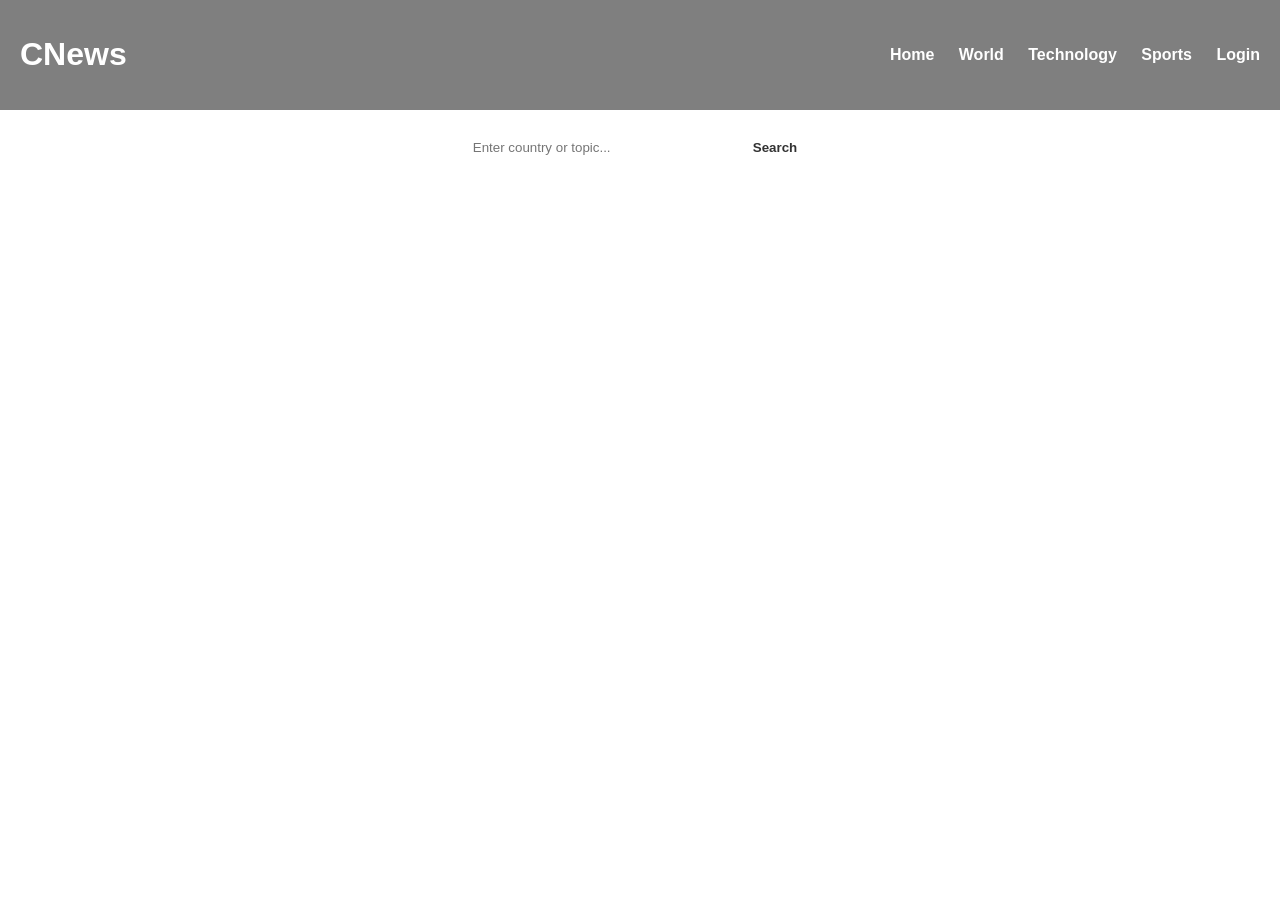
==== index.html @ 41fb643c "Initial commit" ====
<!DOCTYPE html>
<html lang="en">
<head>
  <meta charset="UTF-8">
  <meta name="viewport" content="width=device-width, initial-scale=1.0">
  <title>CNews - Visual News</title>
  <link rel="stylesheet" href="style.css">
</head>
<body>
  <!-- Top Navigation -->
  <header>
    <div class="nav-container">
      <h1>CNews</h1>
      <nav>
        <a href="#">Home</a>
        <a href="#">World</a>
        <a href="#">Technology</a>
        <a href="#">Sports</a>
        <a href="login.html" class="login-btn">Login</a>
      </nav>
    </div>
  </header>

  <!-- Search & Country Selector -->
  <section class="search-section">
    <input type="text" id="place-input" placeholder="Enter country or topic...">
    <button id="search-btn">Search</button>
  </section>

  <!-- News Container -->
  <section id="news-container" class="news-container">
    <!-- News cards will be injected here -->
  </section>

  <script src="script.js"></script>
</body>
</html>
---- style.css ----
body {
  margin: 0;
  font-family: Arial, sans-serif;
  min-height: 100vh;
  background-size: cover;
  background-position: center;
  transition: background-image 0.5s ease;
  color: white;
}

/* Semi-transparent header */
header {
  background: rgba(0, 0, 0, 0.5);
  color: white;
  padding: 15px 20px;
  position: sticky;
  top: 0;
  z-index: 10;
}

.nav-container {
  display: flex;
  justify-content: space-between;
  align-items: center;
}

nav a {
  color: white;
  margin-left: 20px;
  text-decoration: none;
  font-weight: bold;
}

nav a:hover {
  text-decoration: underline;
}

/* Search Section */
.search-section {
  display: flex;
  justify-content: center;
  margin: 20px 0;
}

#place-input {
  width: 250px;
  padding: 10px;
  border-radius: 5px 0 0 5px;
  border: none;
}

#search-btn {
  padding: 10px 20px;
  border: none;
  background-color: rgba(255, 255, 255, 0.8);
  color: #333;
  cursor: pointer;
  border-radius: 0 5px 5px 0;
  font-weight: bold;
}

#search-btn:hover {
  background-color: rgba(255, 255, 255, 1);
}

/* News Cards */
.news-container {
  display: grid;
  grid-template-columns: repeat(auto-fill, minmax(180px, 1fr));
  gap: 15px;
  padding: 20px;
}

.news-card {
  background: rgba(0, 0, 0, 0.5);
  border-radius: 15px;
  padding: 10px;
  display: flex;
  flex-direction: column;
  justify-content: flex-end;
  height: 160px;
  transition: transform 0.3s ease;
  overflow: hidden;
  backdrop-filter: blur(4px);
}

.news-card:hover {
  transform: translateY(-5px);
}

.news-card h3 {
  font-size: 14px;
  margin-bottom: 5px;
}

.news-card p {
  font-size: 12px;
  margin-bottom: 5px;
}

.news-card a {
  color: #ffd700;
  text-decoration: none;
  font-weight: bold;
  font-size: 12px;
}
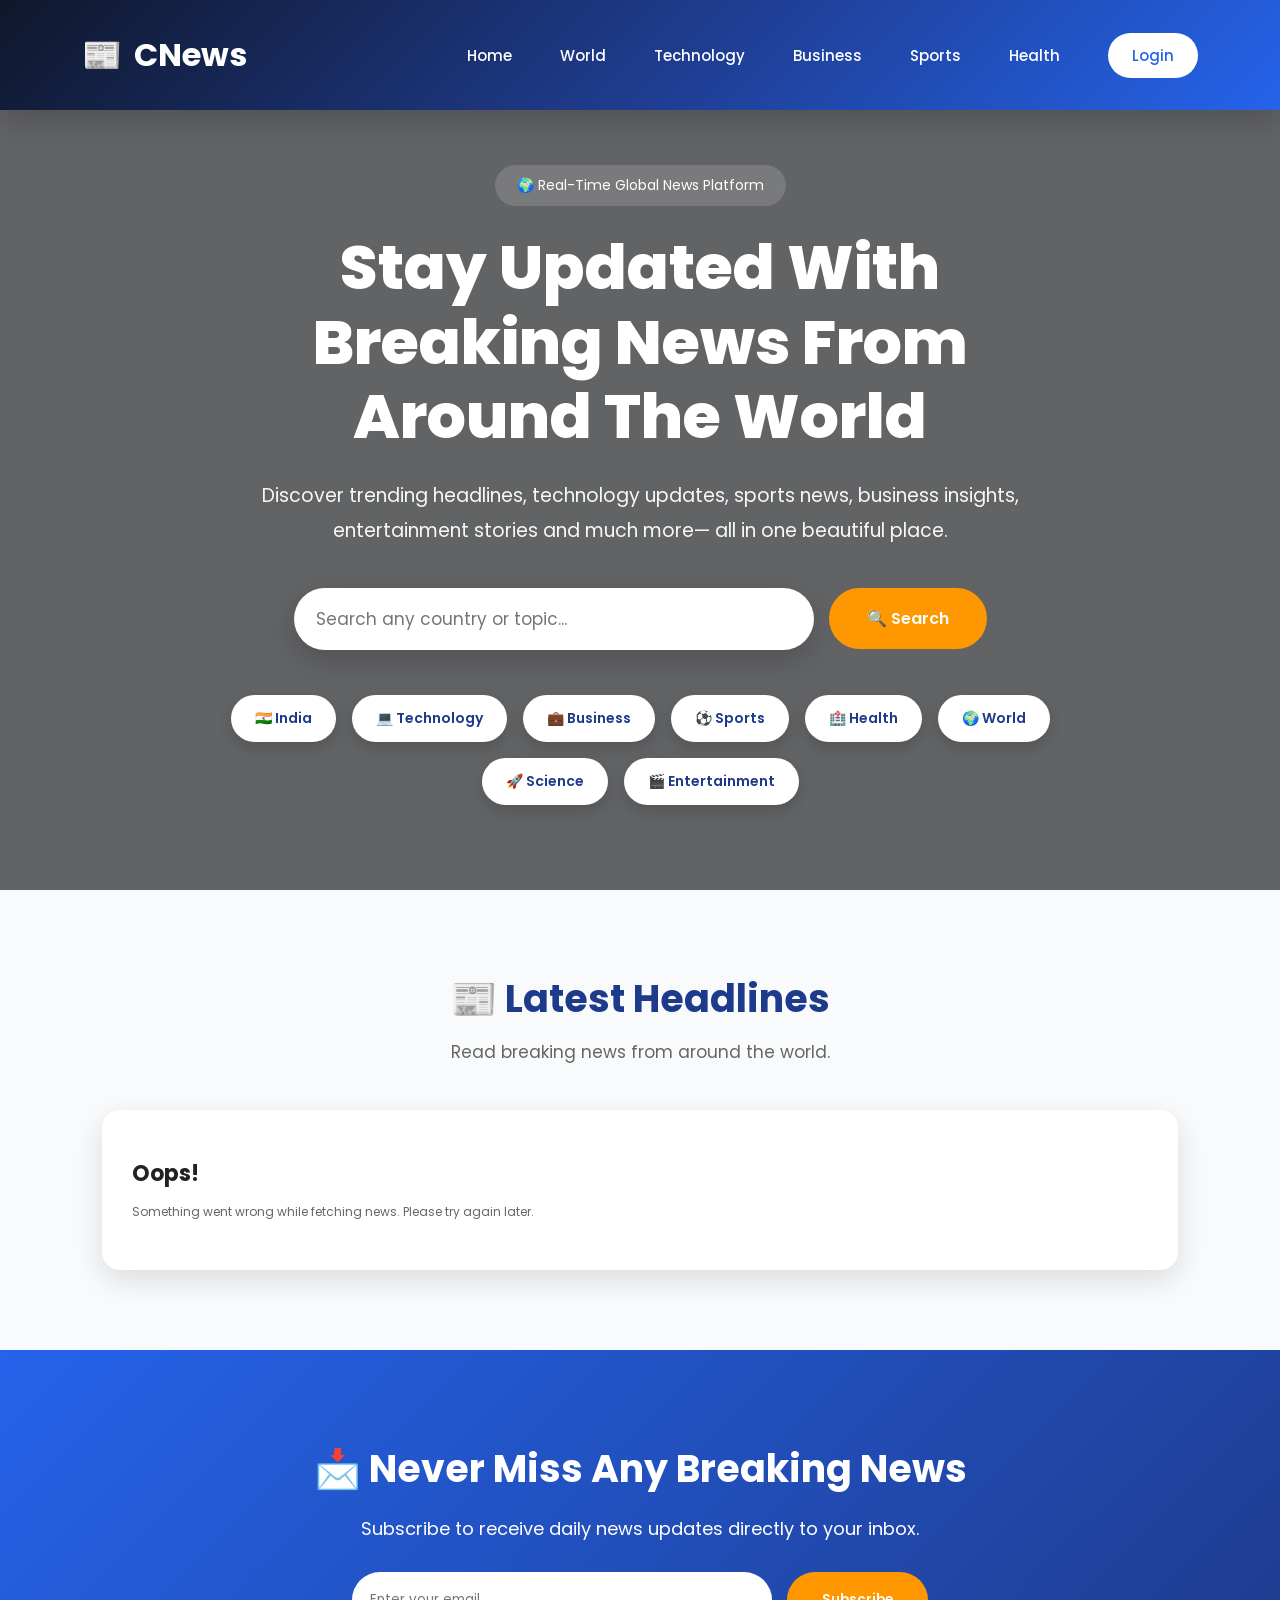
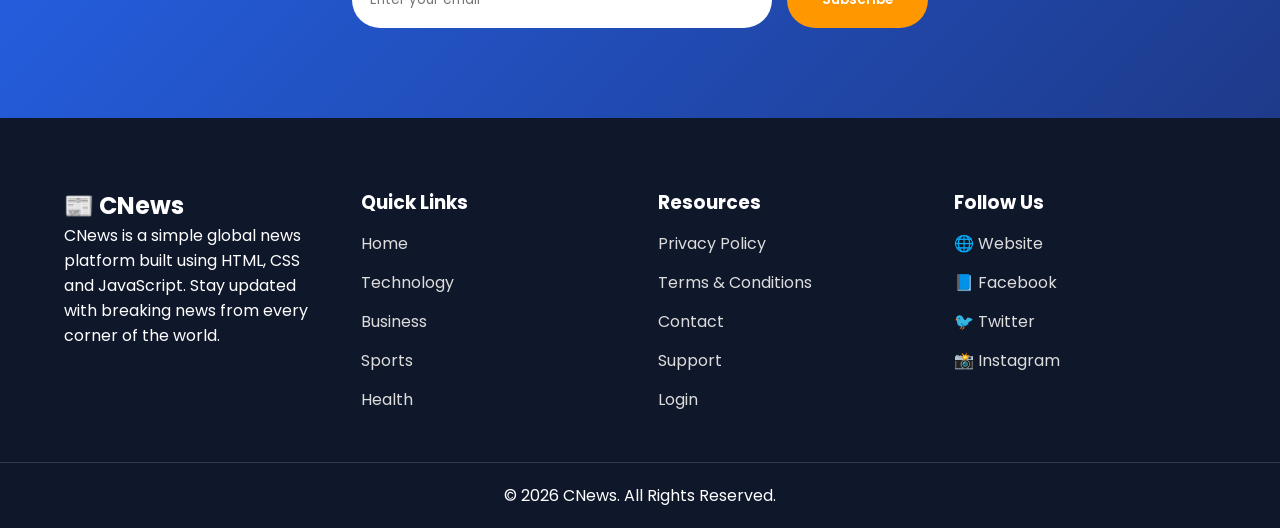
==== commit e60362a3: "Redesigned CNews UI and improved news cards" ====
--- a/index.html
+++ b/index.html
@@ -1,38 +1,1133 @@
 <!DOCTYPE html>
 <html lang="en">
 <head>
-  <meta charset="UTF-8">
-  <meta name="viewport" content="width=device-width, initial-scale=1.0">
-  <title>CNews - Visual News</title>
-  <link rel="stylesheet" href="style.css">
+<meta charset="UTF-8">
+<meta name="viewport" content="width=device-width, initial-scale=1.0">
+<title>CNews | Latest News Around The World</title>
+
+<link rel="preconnect" href="https://fonts.googleapis.com">
+<link rel="preconnect" href="https://fonts.gstatic.com" crossorigin>
+
+<link href="https://fonts.googleapis.com/css2?family=Poppins:wght@300;400;500;600;700;800&display=swap" rel="stylesheet">
+
+<link rel="stylesheet" href="style.css">
+
+<style>
+
+*{
+margin:0;
+padding:0;
+box-sizing:border-box;
+font-family:'Poppins',sans-serif;
+}
+
+html{
+scroll-behavior:smooth;
+}
+
+body{
+background:#f4f7fc;
+color:#222;
+}
+
+/*=========================
+NAVBAR
+=========================*/
+
+header{
+
+position:fixed;
+top:0;
+left:0;
+width:100%;
+z-index:999;
+
+background:linear-gradient(135deg,#0f172a,#1e3a8a,#2563eb);
+
+box-shadow:0 10px 30px rgba(0,0,0,.18);
+
+}
+
+nav{
+
+width:90%;
+margin:auto;
+
+display:flex;
+align-items:center;
+justify-content:space-between;
+
+height:80px;
+
+}
+
+.logo{
+
+display:flex;
+align-items:center;
+gap:12px;
+
+font-size:32px;
+font-weight:700;
+color:#fff;
+
+}
+
+.logo img{
+
+height:42px;
+width:42px;
+
+}
+
+.menu{
+
+display:flex;
+align-items:center;
+gap:28px;
+
+}
+
+.menu a{
+
+text-decoration:none;
+color:white;
+
+font-size:15px;
+font-weight:500;
+
+transition:.35s;
+
+}
+
+.menu a:hover{
+
+color:#ffd54f;
+
+}
+
+.login-btn{
+
+padding:11px 24px;
+
+border-radius:40px;
+
+background:white;
+
+color:#2563eb!important;
+
+font-weight:600;
+
+}
+
+.login-btn:hover{
+
+background:#ffd54f;
+
+color:#000!important;
+
+}
+
+/* Hamburger button (hidden on desktop) */
+.hamburger{
+
+display:none;
+
+flex-direction:column;
+
+gap:5px;
+
+cursor:pointer;
+
+background:none;
+
+border:none;
+
+padding:8px;
+
+z-index:1000;
+
+}
+
+.hamburger span{
+
+width:28px;
+
+height:3px;
+
+background:#fff;
+
+border-radius:3px;
+
+transition:.3s;
+
+}
+
+.hamburger.active span:nth-child(1){
+
+transform:translateY(8px) rotate(45deg);
+
+}
+
+.hamburger.active span:nth-child(2){
+
+opacity:0;
+
+}
+
+.hamburger.active span:nth-child(3){
+
+transform:translateY(-8px) rotate(-45deg);
+
+}
+
+/*=========================
+HERO
+=========================*/
+
+.hero{
+
+margin-top:80px;
+
+min-height:90vh;
+
+display:flex;
+align-items:center;
+justify-content:center;
+
+padding:80px 7%;
+
+background:
+
+linear-gradient(rgba(0,0,0,.60),
+rgba(0,0,0,.60)),
+
+url("https://images.unsplash.com/photo-1504711434969-e33886168f5c?auto=format&fit=crop&w=1600&q=80");
+
+background-size:cover;
+background-position:center;
+
+}
+
+.hero-content{
+
+max-width:850px;
+text-align:center;
+
+color:white;
+
+}
+
+.hero-content span{
+
+display:inline-block;
+
+padding:10px 22px;
+
+background:rgba(255,255,255,.15);
+
+backdrop-filter:blur(12px);
+
+border-radius:40px;
+
+margin-bottom:25px;
+
+font-size:14px;
+
+}
+
+.hero-content h1{
+
+font-size:62px;
+line-height:1.2;
+font-weight:800;
+
+margin-bottom:25px;
+
+}
+
+.hero-content p{
+
+font-size:19px;
+line-height:1.8;
+
+opacity:.95;
+
+margin-bottom:40px;
+
+}
+
+/*=========================
+SEARCH
+=========================*/
+
+.search-box{
+
+display:flex;
+
+justify-content:center;
+align-items:center;
+
+gap:15px;
+
+flex-wrap:wrap;
+
+margin-top:15px;
+
+}
+
+.search-box input{
+
+width:520px;
+max-width:95%;
+
+padding:18px 22px;
+
+border:none;
+
+outline:none;
+
+font-size:17px;
+
+border-radius:50px;
+
+box-shadow:0 10px 30px rgba(0,0,0,.18);
+
+}
+
+.search-box button{
+
+padding:18px 38px;
+
+border:none;
+
+cursor:pointer;
+
+font-size:16px;
+font-weight:600;
+
+border-radius:50px;
+
+background:#ff9800;
+
+color:white;
+
+transition:.35s;
+
+}
+
+.search-box button:hover{
+
+transform:translateY(-3px);
+
+background:#fb8c00;
+
+}
+
+/*=========================
+CATEGORIES
+=========================*/
+
+.categories{
+
+margin-top:45px;
+
+display:flex;
+
+justify-content:center;
+
+gap:16px;
+
+flex-wrap:wrap;
+
+}
+
+.categories button{
+
+padding:13px 24px;
+
+border:none;
+
+cursor:pointer;
+
+border-radius:35px;
+
+font-size:14px;
+
+font-weight:600;
+
+background:white;
+
+color:#1e3a8a;
+
+transition:.3s;
+
+box-shadow:0 6px 15px rgba(0,0,0,.15);
+
+}
+
+.categories button:hover{
+
+background:#2563eb;
+
+color:white;
+
+transform:translateY(-5px);
+
+}
+
+/*=========================
+RESPONSIVE
+=========================*/
+
+@media(max-width:900px){
+
+.hero-content h1{
+
+font-size:42px;
+
+}
+
+.menu{
+
+position:fixed;
+
+top:80px;
+
+right:0;
+
+height:calc(100vh - 80px);
+
+width:240px;
+
+background:#0f172a;
+
+flex-direction:column;
+
+align-items:flex-start;
+
+padding:30px 24px;
+
+gap:22px;
+
+transform:translateX(100%);
+
+transition:.35s;
+
+box-shadow:-6px 0 20px rgba(0,0,0,.3);
+
+}
+
+.menu.active{
+
+transform:translateX(0);
+
+display:flex;
+
+}
+
+.hamburger{
+
+display:flex;
+
+}
+
+}
+
+@media(max-width:600px){
+
+.hero{
+
+padding:40px 20px;
+
+}
+
+.hero-content h1{
+
+font-size:34px;
+
+}
+
+.hero-content p{
+
+font-size:16px;
+
+}
+
+.search-box{
+
+flex-direction:column;
+
+}
+
+.search-box button{
+
+width:100%;
+
+}
+
+}
+
+</style>
+
 </head>
+
 <body>
-  <!-- Top Navigation -->
-  <header>
-    <div class="nav-container">
-      <h1>CNews</h1>
-      <nav>
-        <a href="#">Home</a>
-        <a href="#">World</a>
-        <a href="#">Technology</a>
-        <a href="#">Sports</a>
-        <a href="login.html" class="login-btn">Login</a>
-      </nav>
-    </div>
-  </header>
-
-  <!-- Search & Country Selector -->
-  <section class="search-section">
-    <input type="text" id="place-input" placeholder="Enter country or topic...">
-    <button id="search-btn">Search</button>
-  </section>
-
-  <!-- News Container -->
-  <section id="news-container" class="news-container">
-    <!-- News cards will be injected here -->
-  </section>
-
-  <script src="script.js"></script>
+
+<header>
+
+<nav>
+
+<div class="logo">
+
+📰 <span>CNews</span>
+
+</div>
+
+<div class="menu" id="navMenu">
+
+<a href="#">Home</a>
+
+<a href="#">World</a>
+
+<a href="#">Technology</a>
+
+<a href="#">Business</a>
+
+<a href="#">Sports</a>
+
+<a href="#">Health</a>
+
+<a href="Login.html" class="login-btn">Login</a>
+
+</div>
+
+<button class="hamburger" id="hamburgerBtn" aria-label="Toggle menu">
+
+<span></span>
+
+<span></span>
+
+<span></span>
+
+</button>
+
+</nav>
+
+</header>
+
+<section class="hero">
+
+<div class="hero-content">
+
+<span>🌍 Real-Time Global News Platform</span>
+
+<h1>
+
+Stay Updated With Breaking News From Around The World
+
+</h1>
+
+<p>
+
+Discover trending headlines, technology updates, sports news,
+business insights, entertainment stories and much more—
+all in one beautiful place.
+
+</p>
+
+<div class="search-box">
+
+<input
+type="text"
+id="searchInput"
+placeholder="Search any country or topic...">
+
+<button onclick="searchNews()">
+
+🔍 Search
+
+</button>
+
+</div>
+
+<div class="categories">
+
+<button onclick="fetchNews('India')">🇮🇳 India</button>
+
+<button onclick="fetchNews('Technology')">💻 Technology</button>
+
+<button onclick="fetchNews('Business')">💼 Business</button>
+
+<button onclick="fetchNews('Sports')">⚽ Sports</button>
+
+<button onclick="fetchNews('Health')">🏥 Health</button>
+
+<button onclick="fetchNews('World')">🌍 World</button>
+
+<button onclick="fetchNews('Science')">🚀 Science</button>
+
+<button onclick="fetchNews('Entertainment')">🎬 Entertainment</button>
+
+</div>
+
+</div>
+
+</section>
+
+<!-- =========================
+     NEWS SECTION
+========================= -->
+
+<section class="latest-news">
+
+<div class="section-title">
+
+<h2>📰 Latest Headlines</h2>
+
+<p>Read breaking news from around the world.</p>
+
+</div>
+
+<div id="loader" class="loader" style="display:none;">
+
+<div class="spinner"></div>
+
+<p>Loading Latest News...</p>
+
+</div>
+
+<div id="newsContainer" class="news-grid">
+
+<!-- script.js news cards yaha inject karega -->
+
+</div>
+
+</section>
+
+<!-- =========================
+     NEWSLETTER
+========================= -->
+
+<section class="newsletter">
+
+<div class="newsletter-box">
+
+<h2>
+
+📩 Never Miss Any Breaking News
+
+</h2>
+
+<p>
+
+Subscribe to receive daily news updates directly
+to your inbox.
+
+</p>
+
+<div class="newsletter-form">
+
+<input
+type="email"
+placeholder="Enter your email">
+
+<button>
+
+Subscribe
+
+</button>
+
+</div>
+
+</div>
+
+</section>
+
+<!-- =========================
+     FOOTER
+========================= -->
+
+<footer>
+
+<div class="footer-container">
+
+<div class="footer-about">
+
+<h2>
+
+📰 CNews
+
+</h2>
+
+<p>
+
+CNews is a simple global news platform built using
+HTML, CSS and JavaScript.
+Stay updated with breaking news from every corner
+of the world.
+
+</p>
+
+</div>
+
+<div class="footer-links">
+
+<h3>
+
+Quick Links
+
+</h3>
+
+<a href="#">Home</a>
+
+<a href="#">Technology</a>
+
+<a href="#">Business</a>
+
+<a href="#">Sports</a>
+
+<a href="#">Health</a>
+
+</div>
+
+<div class="footer-links">
+
+<h3>
+
+Resources
+
+</h3>
+
+<a href="#">Privacy Policy</a>
+
+<a href="#">Terms & Conditions</a>
+
+<a href="#">Contact</a>
+
+<a href="#">Support</a>
+
+<a href="Login.html">
+
+Login
+
+</a>
+
+</div>
+
+<div class="footer-links">
+
+<h3>
+
+Follow Us
+
+</h3>
+
+<a href="#">
+
+🌐 Website
+
+</a>
+
+<a href="#">
+
+📘 Facebook
+
+</a>
+
+<a href="#">
+
+🐦 Twitter
+
+</a>
+
+<a href="#">
+
+📸 Instagram
+
+</a>
+
+</div>
+
+</div>
+
+<div class="footer-bottom">
+
+<p>
+
+© 2026 CNews.
+All Rights Reserved.
+
+</p>
+
+</div>
+
+</footer>
+
+<!-- =========================
+     INLINE CSS
+========================= -->
+
+<style>
+
+.latest-news{
+
+padding:80px 8%;
+
+background:#f8fafc;
+
+}
+
+.section-title{
+
+text-align:center;
+
+margin-bottom:45px;
+
+}
+
+.section-title h2{
+
+font-size:38px;
+
+color:#1e3a8a;
+
+margin-bottom:12px;
+
+}
+
+.section-title p{
+
+font-size:17px;
+
+color:#666;
+
+}
+
+.news-grid{
+
+display:grid;
+
+grid-template-columns:
+repeat(auto-fit,minmax(340px,1fr));
+
+gap:30px;
+
+}
+
+.news-card{
+
+background:#fff;
+
+border-radius:18px;
+
+overflow:hidden;
+
+box-shadow:0 10px 30px rgba(0,0,0,.12);
+
+transition:.35s;
+
+}
+
+.news-card:hover{
+
+transform:translateY(-10px);
+
+}
+
+.news-card img{
+
+width:100%;
+
+height:220px;
+
+object-fit:cover;
+
+}
+
+.news-content{
+
+padding:20px;
+
+}
+
+.news-content h3{
+
+font-size:22px;
+
+margin-bottom:12px;
+
+}
+
+.news-content p{
+
+line-height:1.7;
+
+color:#666;
+
+margin-bottom:18px;
+
+}
+
+.news-content a{
+
+display:inline-block;
+
+padding:12px 22px;
+
+background:#2563eb;
+
+color:white;
+
+border-radius:30px;
+
+text-decoration:none;
+
+font-weight:600;
+
+transition:.3s;
+
+}
+
+.news-content a:hover{
+
+background:#1d4ed8;
+
+}
+
+.loader{
+
+text-align:center;
+
+margin:50px 0;
+
+}
+
+.spinner{
+
+width:60px;
+
+height:60px;
+
+border:6px solid #ddd;
+
+border-top:6px solid #2563eb;
+
+border-radius:50%;
+
+animation:spin 1s linear infinite;
+
+margin:auto;
+
+margin-bottom:15px;
+
+}
+
+@keyframes spin{
+
+100%{
+
+transform:rotate(360deg);
+
+}
+
+}
+
+.newsletter{
+
+padding:90px 8%;
+
+background:linear-gradient(
+135deg,
+#2563eb,
+#1e3a8a);
+
+color:white;
+
+}
+
+.newsletter-box{
+
+max-width:800px;
+
+margin:auto;
+
+text-align:center;
+
+}
+
+.newsletter h2{
+
+font-size:38px;
+
+margin-bottom:18px;
+
+}
+
+.newsletter p{
+
+font-size:18px;
+
+margin-bottom:30px;
+
+}
+
+.newsletter-form{
+
+display:flex;
+
+justify-content:center;
+
+gap:15px;
+
+flex-wrap:wrap;
+
+}
+
+.newsletter-form input{
+
+width:420px;
+
+max-width:100%;
+
+padding:18px;
+
+border:none;
+
+border-radius:50px;
+
+outline:none;
+
+}
+
+.newsletter-form button{
+
+padding:18px 35px;
+
+border:none;
+
+border-radius:50px;
+
+background:#ff9800;
+
+color:white;
+
+cursor:pointer;
+
+font-weight:600;
+
+}
+
+footer{
+
+background:#0f172a;
+
+color:white;
+
+padding-top:70px;
+
+}
+
+.footer-container{
+
+width:90%;
+
+margin:auto;
+
+display:grid;
+
+grid-template-columns:
+repeat(auto-fit,minmax(220px,1fr));
+
+gap:35px;
+
+padding-bottom:50px;
+
+}
+
+.footer-links{
+
+display:flex;
+
+flex-direction:column;
+
+gap:14px;
+
+}
+
+.footer-links a{
+
+text-decoration:none;
+
+color:#ddd;
+
+transition:.3s;
+
+}
+
+.footer-links a:hover{
+
+color:#ffd54f;
+
+}
+
+.footer-bottom{
+
+text-align:center;
+
+padding:20px;
+
+border-top:1px solid rgba(255,255,255,.15);
+
+}
+
+@media(max-width:768px){
+
+.newsletter-form{
+
+flex-direction:column;
+
+}
+
+.newsletter-form button{
+
+width:100%;
+
+}
+
+}
+
+</style>
+
+<script src="script.js"></script>
+
+<script>
+
+const hamburgerBtn = document.getElementById("hamburgerBtn");
+
+const navMenu = document.getElementById("navMenu");
+
+hamburgerBtn.addEventListener("click", function(){
+
+hamburgerBtn.classList.toggle("active");
+
+navMenu.classList.toggle("active");
+
+});
+
+navMenu.querySelectorAll("a").forEach(link=>{
+
+link.addEventListener("click", function(){
+
+hamburgerBtn.classList.remove("active");
+
+navMenu.classList.remove("active");
+
+});
+
+});
+
+</script>
+
 </body>
-</html>
-
+</html>
